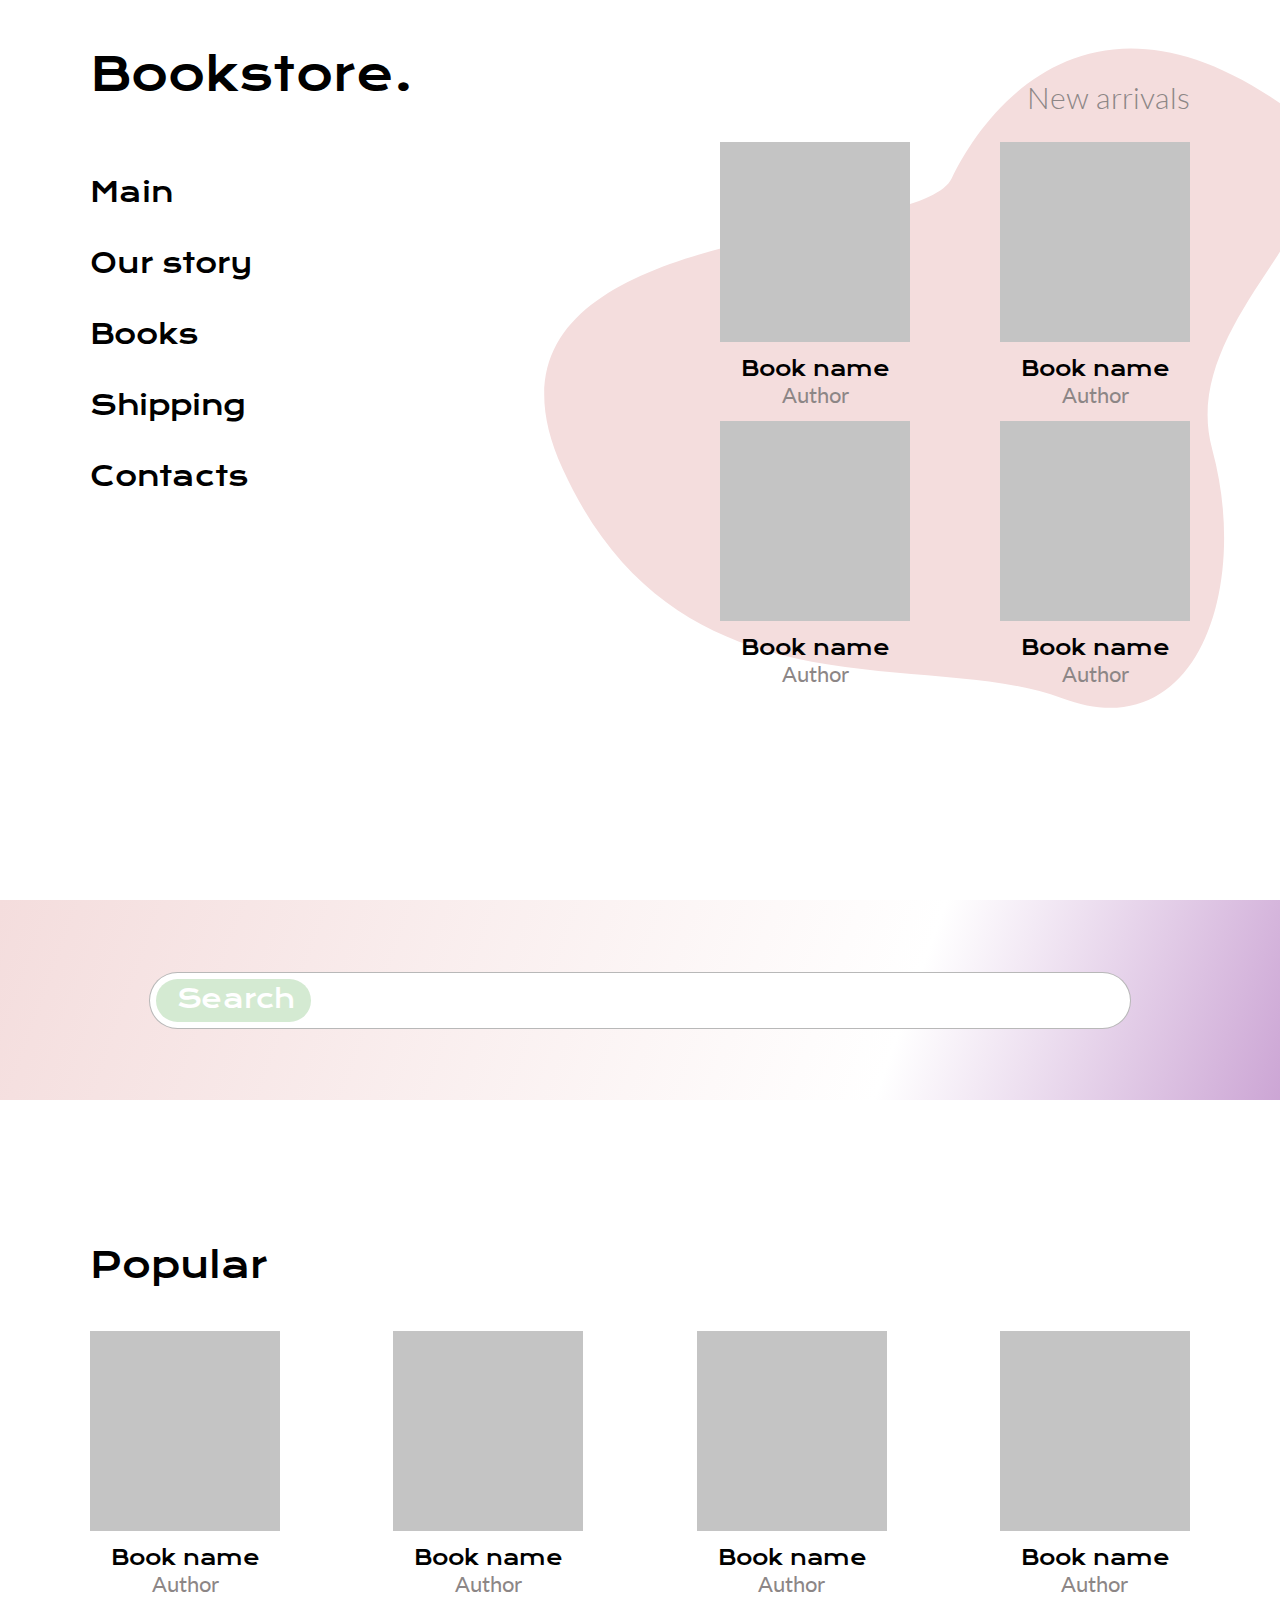
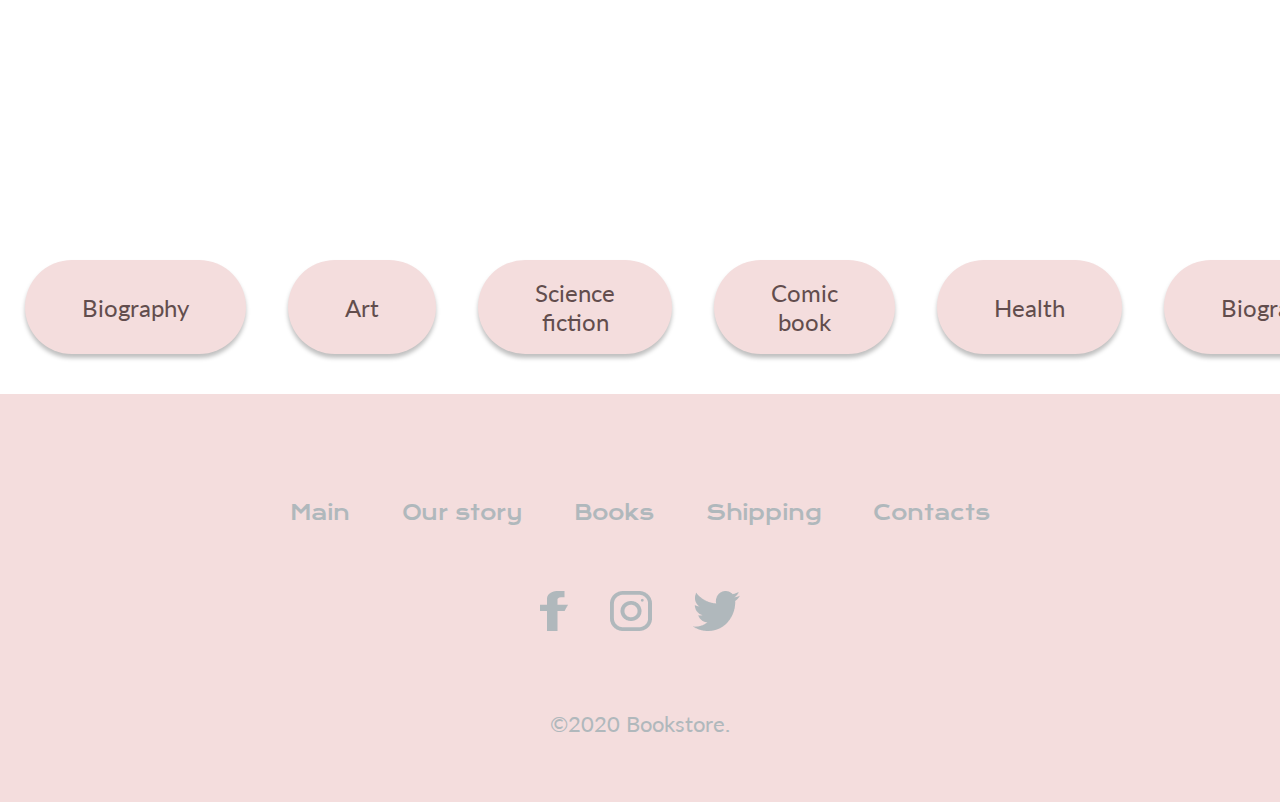
==== index.html @ 826aac85 "HTML + CSS layout" ====
<!DOCTYPE html>
<html lang="en">
<head>
    <meta charset="UTF-8">
    <meta name="viewport" content="width=device-width, initial-scale=1.0">

    <link rel="stylesheet" href="css/reset.css">
    <link rel="stylesheet" href="css/style.css">

    <link href="https://fonts.googleapis.com/css?family=Krona+One|Lato:300,400,700&display=swap" rel="stylesheet">

    <title>Bookstore</title>
</head>
<body>
    <header>
        <div class="header__left">
        <h1>Bookstore.</h1>
        <nav>
            <ul>
                <li><a href="">Main</a></li>
                <li><a href="">Our story</a></li>
                <li><a href="">Books</a></li>
                <li><a href="">Shipping</a></li>
                <li><a href="">Contacts</a></li>
            </ul>
        </nav>
        </div>
        <div class="figure"></div>
        <div class="header__right">
        <div class="new_arrivals">
            <p class="new_arrivals__header">New arrivals</p>
            <div class="books">
            <div class="book">
                <!-- <img class="book__img" src="" alt=""> -->
                <div class="book__img"></div>
                <div class="book__name">Book name</div>
                <div class="book__author">Author</div>
            </div>
            <div class="book">
                <!-- <img class="book__img" src="" alt=""> -->
                <div class="book__img"></div>
                <div class="book__name">Book name</div>
                <div class="book__author">Author</div>
            </div>
            <div class="book">
                <!-- <img class="book__img" src="" alt=""> -->
                <div class="book__img"></div>
                <div class="book__name">Book name</div>
                <div class="book__author">Author</div>
            </div>
            <div class="book">
                <!-- <img class="book__img" src="" alt=""> -->
                <div class="book__img"></div>
                <div class="book__name">Book name</div>
                <div class="book__author">Author</div>
            </div>
            </div>
        </div>
    </div>
    </header>
    <div class="search">
        <div class="search__form">
            <div class="search__button">Search</div>
        </div>

    </div>
    <div class="popular">
        <p class="popular__header">Popular</p>
        <div class="popular__books">
            <div class="book">
                <!-- <img class="book__img" src="" alt=""> -->
                <div class="book__img"></div>
                <div class="book__name">Book name</div>
                <div class="book__author">Author</div>
            </div>
            <div class="book">
                <!-- <img class="book__img" src="" alt=""> -->
                <div class="book__img"></div>
                <div class="book__name">Book name</div>
                <div class="book__author">Author</div>
            </div>
            <div class="book">
                <!-- <img class="book__img" src="" alt=""> -->
                <div class="book__img"></div>
                <div class="book__name">Book name</div>
                <div class="book__author">Author</div>
            </div>
            <div class="book">
                <!-- <img class="book__img" src="" alt=""> -->
                <div class="book__img"></div>
                <div class="book__name">Book name</div>
                <div class="book__author">Author</div>
            </div>
        </div>
    </div>
    <div class="tags">
        <div class="tag">Biography</div>
        <div class="tag">Art</div>
        <div class="tag">Science fiction</div>
        <div class="tag">Comic book</div>
        <div class="tag">Health</div>
        <div class="tag">Biography</div>
        <!-- <div class="tag">Science fiction</div> -->
    </div>
    <footer>
        <div class="footer__nav">
            <ul>
                <li><a href="">Main</a></li>
                <li><a href="">Our story</a></li>
                <li><a href="">Books</a></li>
                <li><a href="">Shipping</a></li>
                <li><a href="">Contacts</a></li>
            </ul>
        </div>
        <div class="socials">
            <img src="img/faceb.png" alt="">
            <img src="img/inst.png" alt="">
            <img src="img/twitter.png" alt="">
        </div>
        <div class="copyright">©2020 Bookstore.</div>
    </footer>
</body>
</html>
---- css/style.css ----
body {
    background-color: #fff;
    /* font-family: 'Krona One', sans-serif; */
    font-family: 'Lato', sans-serif;
    color: #000000;
}

header {
    max-width: 1100px;
    height: 850px;
    margin: 0 auto;
    margin-top: 50px;
    display: flex;
    justify-content: space-between;
    position: relative;
}

/********************************** HEADER_LEFT ***********/

h1 {
    font-family: 'Krona One', sans-serif;
    font-size: 45px;
    line-height: 50px;
    margin-bottom: 77px;
}

nav > ul > li {
    font-family: 'Krona One', sans-serif;
    font-size: 27px;
    line-height: 31px;
}

nav > ul > li > a {
    list-style-type: none;
    text-decoration: none;
    color: #000000;
    position: relative;
}

nav > ul > li > a::after {
    content: '';
    position: absolute;
    display: block;
    /* top: -2px; */
    bottom: -2px;
    width: 0;
    height: 3px;
    background-color: #000;
    transition: width .3s;
}

nav > ul > li > a:hover::after {
    width: 100%;
    transition: width .3s;
}

nav > ul > li + li {
    margin-top: 40px;
}

.figure {
    background-image: url(../img/header_figure.svg);
    position: absolute;
    width: 794px;
    height: 697px;
    left: 440px;
    top: -30px;
    z-index: 1;
}

/***************************** HEADER_RIGHT ***********/

.new_arrivals {
    position: relative;
    width: 470px;
    height: 550px;
    z-index: 5;
    margin-top: 29px;
}

.new_arrivals__header {
    font-family: 'Lato', sans-serif;
    font-weight: 300;
    font-size: 30px;
    line-height: 36px;
    color: #8C8686;
    margin-bottom: 27px;
    display: flex;
    justify-content: flex-end;
}

.books {
    display: flex;
    flex-wrap: wrap;
    justify-content: space-between;
}

.book {
    text-align: center;
}

.book__img {
    width: 190px;
    height: 200px;
    background: #c4c4c4;
    margin-bottom: 15px;

}

.book__name {
    font-family: 'Krona One', sans-serif;
    font-size: 20px;
    line-height: 25px;
}

.book__author {
    font-size: 22px;
    line-height: 26px;
    color: #8C8686;
    margin-bottom: 13px;
}

/******************** SEARCH FORM **********/

.search {
    width: 100%;
    height: 200px;
    background: linear-gradient(110deg, rgba(244,221,221,1) 0%, rgba(255,255,255,0.8302) 70%, rgba(172,109,186,0.61) 100%);
    display: flex;
    justify-content: center;
    align-items: center;
}

.search__form {
    width: 980px;
    height: 55px;
    border: rgba(100, 100, 100, 0.459) 0.5px solid;
    /* border: #D4EAD2 1px solid; */
    border-radius: 120px;
    background-color: #fff;
}

.search__button {
    width: 150px;
    height: 43px;
    background-color: #D4EAD2;
    border-radius: 120px;
    margin-top: calc((55px - 43px) / 2);
    margin-left: calc((55px - 43px) / 2);
    color: #fff;
    font-size: 25px;
    line-height: 40px;
    padding-left: 5px;
    text-align: center;
    font-family: 'Krona One', sans-serif;
}

/***************************** POPULAR *************/

.popular {
    max-width: 1100px;
    height: auto;
    margin: 0 auto;
    margin-bottom: 250px;
}

.popular__header {
    font-family: 'Krona One', sans-serif;
    font-size: 35px;
    line-height: 31px;
    margin-top: 150px;
    margin-bottom: 50px;
}

.popular__books {
    width: auto;
    height: auto;
    display: flex;
    justify-content: space-between;
}

/********************************* TAGS ******/

.tags {
    display: flex;
    margin: 0 25px;
    margin-bottom: 40px;
}

.tag {
    height: 94px;
    width: auto;
    flex: auto auto auto;
    color: #624D4D;
    background-color: #F4DDDD;
    border-radius: 100px;
    font-size: 24px;
    line-height: 29px;
    display: flex;
    align-items: center;
    text-align: center;
    padding: 0 57px;
    box-shadow: 0px 4px 4px rgba(0, 0, 0, 0.25);
}

.tag + .tag {
    margin-left: 42px;
}

.tag:hover {
    background-color: #D4EAD2;
    transition: 1s;
}

/**************************** FOOTER ******/

footer {
    padding-top: 100px;
    width: 100%;
    height: auto;
    background-color: #F4DDDD;
}

.footer__nav > ul {
    width: 700px;
    height: auto;
    display: flex;
    justify-content: space-between;
    margin: 0 auto;
}

.footer__nav > ul > li {
    font-size: 20px;
    line-height: 36px;

}

.footer__nav > ul > li > a {
    list-style-type: none;
    text-decoration: none;
    font-family: 'Krona One', sans-serif;
    color: #B0B8BC;
}

.socials img {
    display: block;
}

.socials {
    width: 200px;
    margin: 0 auto;
    margin-top: 60px;
    display: flex;
    justify-content: space-between;
}

.copyright {
    margin-top: 75px;
    padding-bottom: 60px;
    font-size: 22px;
    line-height: 36px;
    text-align: center;
    color: #B0B8BC;
}
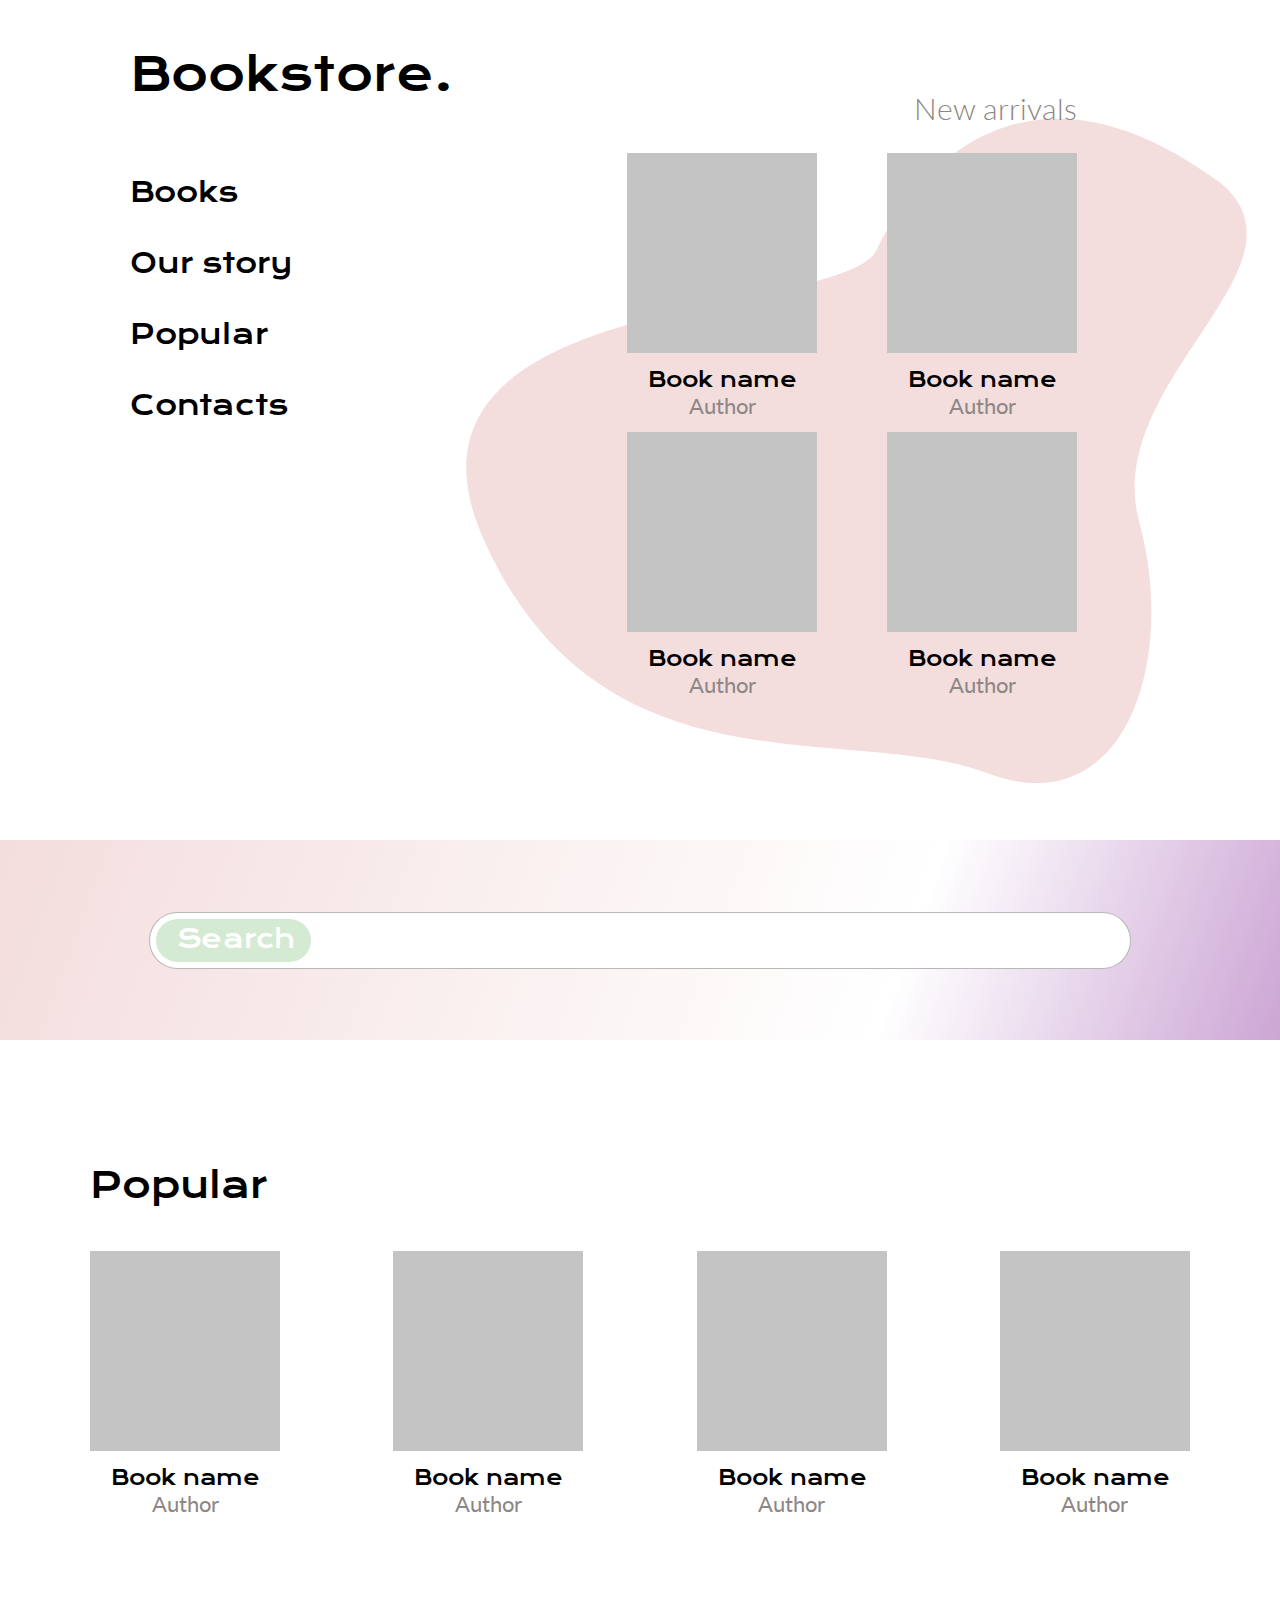
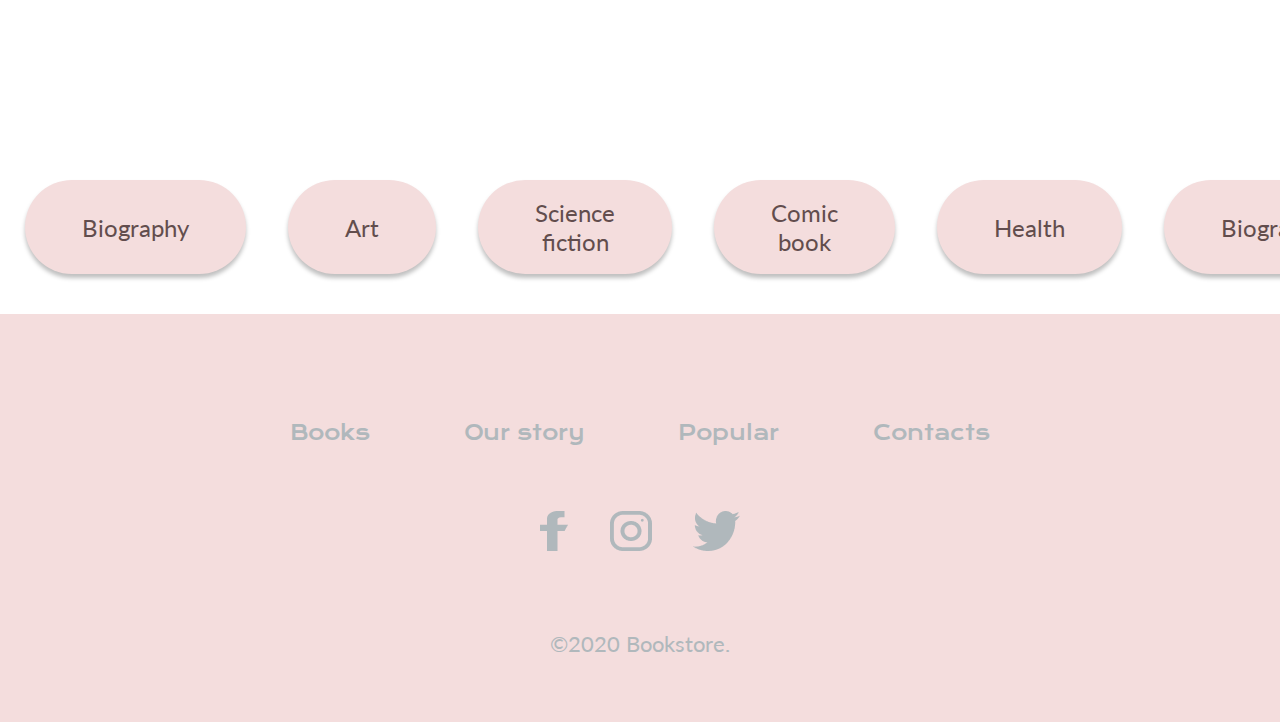
==== commit 436d8f5e: "вся верстка" ====
--- a/index.html
+++ b/index.html
@@ -5,67 +5,79 @@
     <meta name="viewport" content="width=device-width, initial-scale=1.0">
 
     <link rel="stylesheet" href="css/reset.css">
-    <link rel="stylesheet" href="css/style.css">
+    <link rel="stylesheet" href="owlcarousel2/assets/owl.carousel.min.css">
+    <link rel="stylesheet" href="owlcarousel2/assets/owl.theme.default.css">
 
     <link href="https://fonts.googleapis.com/css?family=Krona+One|Lato:300,400,700&display=swap" rel="stylesheet">
 
+    <link rel="stylesheet" href="css/style.css">
+
+    
     <title>Bookstore</title>
 </head>
 <body>
-    <header>
+<header>
+        <!------------------- HEADER_LEFT -------------------------->
         <div class="header__left">
         <h1>Bookstore.</h1>
         <nav>
             <ul>
-                <li><a href="">Main</a></li>
-                <li><a href="">Our story</a></li>
-                <li><a href="">Books</a></li>
-                <li><a href="">Shipping</a></li>
-                <li><a href="">Contacts</a></li>
+                <li><a href="books.html">Books</a></li>
+                <li><a href="about.html">Our story</a></li>
+                <li><a href="#popular">Popular</a></li>
+                <li><a href="contacts.html">Contacts</a></li>
             </ul>
         </nav>
         </div>
-        <div class="figure"></div>
-        <div class="header__right">
-        <div class="new_arrivals">
-            <p class="new_arrivals__header">New arrivals</p>
-            <div class="books">
-            <div class="book">
-                <!-- <img class="book__img" src="" alt=""> -->
-                <div class="book__img"></div>
-                <div class="book__name">Book name</div>
-                <div class="book__author">Author</div>
-            </div>
-            <div class="book">
-                <!-- <img class="book__img" src="" alt=""> -->
-                <div class="book__img"></div>
-                <div class="book__name">Book name</div>
-                <div class="book__author">Author</div>
-            </div>
-            <div class="book">
-                <!-- <img class="book__img" src="" alt=""> -->
-                <div class="book__img"></div>
-                <div class="book__name">Book name</div>
-                <div class="book__author">Author</div>
-            </div>
-            <div class="book">
-                <!-- <img class="book__img" src="" alt=""> -->
-                <div class="book__img"></div>
-                <div class="book__name">Book name</div>
-                <div class="book__author">Author</div>
-            </div>
+
+        <!------------------- HEADER_RIGHT -------------------------->
+        <div class="header_right">
+            <div class="header_right__container">
+                <div class="books__container">
+                    <p class="books__heading">New arrivals</p>
+                    <div class="books__inner-container">
+                        <div class="book">
+                            <!-- <img class="book__img" src="" alt=""> -->
+                            <div class="book__img"></div>
+                            <div class="book__name">Book name</div>
+                            <div class="book__author">Author</div>
+                        </div>
+                        <div class="book">
+                            <!-- <img class="book__img" src="" alt=""> -->
+                            <div class="book__img"></div>
+                            <div class="book__name">Book name</div>
+                            <div class="book__author">Author</div>
+                        </div>
+                        <div class="book">
+                            <!-- <img class="book__img" src="" alt=""> -->
+                            <div class="book__img"></div>
+                            <div class="book__name">Book name</div>
+                            <div class="book__author">Author</div>
+                        </div>
+                        <div class="book">
+                            <!-- <img class="book__img" src="" alt=""> -->
+                            <div class="book__img"></div>
+                            <div class="book__name">Book name</div>
+                            <div class="book__author">Author</div>
+                        </div>
+                    </div>
+
             </div>
         </div>
-    </div>
-    </header>
+    </div> 
+</header>
+
+    <!------------------- SEARCH FORM -------------------------->
     <div class="search">
         <div class="search__form">
             <div class="search__button">Search</div>
         </div>
 
     </div>
-    <div class="popular">
-        <p class="popular__header">Popular</p>
+
+    <!------------------- POPULAR -------------------------->
+    <div id="popular" class="popular">
+        <h3 class="popular__header">Popular</h3>
         <div class="popular__books">
             <div class="book">
                 <!-- <img class="book__img" src="" alt=""> -->
@@ -93,6 +105,8 @@
             </div>
         </div>
     </div>
+
+    <!------------------- TAGS -------------------------->
     <div class="tags">
         <div class="tag">Biography</div>
         <div class="tag">Art</div>
@@ -100,16 +114,17 @@
         <div class="tag">Comic book</div>
         <div class="tag">Health</div>
         <div class="tag">Biography</div>
-        <!-- <div class="tag">Science fiction</div> -->
+        <!-- <div class="tag">History</div> -->
     </div>
+
+    <!------------------- FOOTER -------------------------->
     <footer>
         <div class="footer__nav">
             <ul>
-                <li><a href="">Main</a></li>
-                <li><a href="">Our story</a></li>
                 <li><a href="">Books</a></li>
-                <li><a href="">Shipping</a></li>
-                <li><a href="">Contacts</a></li>
+                <li><a href="about.html">Our story</a></li>
+                <li><a href="#popular">Popular</a></li>
+                <li><a href="contacts.html">Contacts</a></li>
             </ul>
         </div>
         <div class="socials">
@@ -119,5 +134,13 @@
         </div>
         <div class="copyright">©2020 Bookstore.</div>
     </footer>
+
+        <!-- Vendor scripts -->
+        <script src="jquery-3.4.1.min.js"></script>
+        <script src="owlcarousel2/owl.carousel.min.js"></script>
+    
+        <!-- User scripts -->
+    
+        <script src="main.js"></script>
 </body>
 </html>--- a/css/style.css
+++ b/css/style.css
@@ -6,16 +6,16 @@
 }
 
 header {
-    max-width: 1100px;
-    height: 850px;
-    margin: 0 auto;
-    margin-top: 50px;
-    display: flex;
-    justify-content: space-between;
-    position: relative;
+    display: flex;
+    padding: 50px 30px;
 }
 
 /********************************** HEADER_LEFT ***********/
+
+.header__left {
+    width: 30%;
+    padding-left: 100px;
+}
 
 h1 {
     font-family: 'Krona One', sans-serif;
@@ -58,17 +58,23 @@
     margin-top: 40px;
 }
 
-.figure {
+
+/***************************** HEADER_RIGHT ***********/
+.header_right {
+    width: 70%;
+    height: 700px;
+    margin-top: 40px;
+}
+
+.header_right__container {
+    display: flex;
+    justify-content: center;
+    width: 800px;
+    height: 700px;
     background-image: url(../img/header_figure.svg);
-    position: absolute;
-    width: 794px;
-    height: 697px;
-    left: 440px;
-    top: -30px;
-    z-index: 1;
-}
-
-/***************************** HEADER_RIGHT ***********/
+    background-repeat: no-repeat;
+    background-size: cover;
+}
 
 .new_arrivals {
     position: relative;
@@ -78,7 +84,7 @@
     margin-top: 29px;
 }
 
-.new_arrivals__header {
+.books__heading {
     font-family: 'Lato', sans-serif;
     font-weight: 300;
     font-size: 30px;
@@ -89,7 +95,8 @@
     justify-content: flex-end;
 }
 
-.books {
+.books__inner-container {
+    width: 450px;
     display: flex;
     flex-wrap: wrap;
     justify-content: space-between;
@@ -168,7 +175,8 @@
     font-family: 'Krona One', sans-serif;
     font-size: 35px;
     line-height: 31px;
-    margin-top: 150px;
+    margin-top: 100px;
+    padding-top: 30px;
     margin-bottom: 50px;
 }
 
